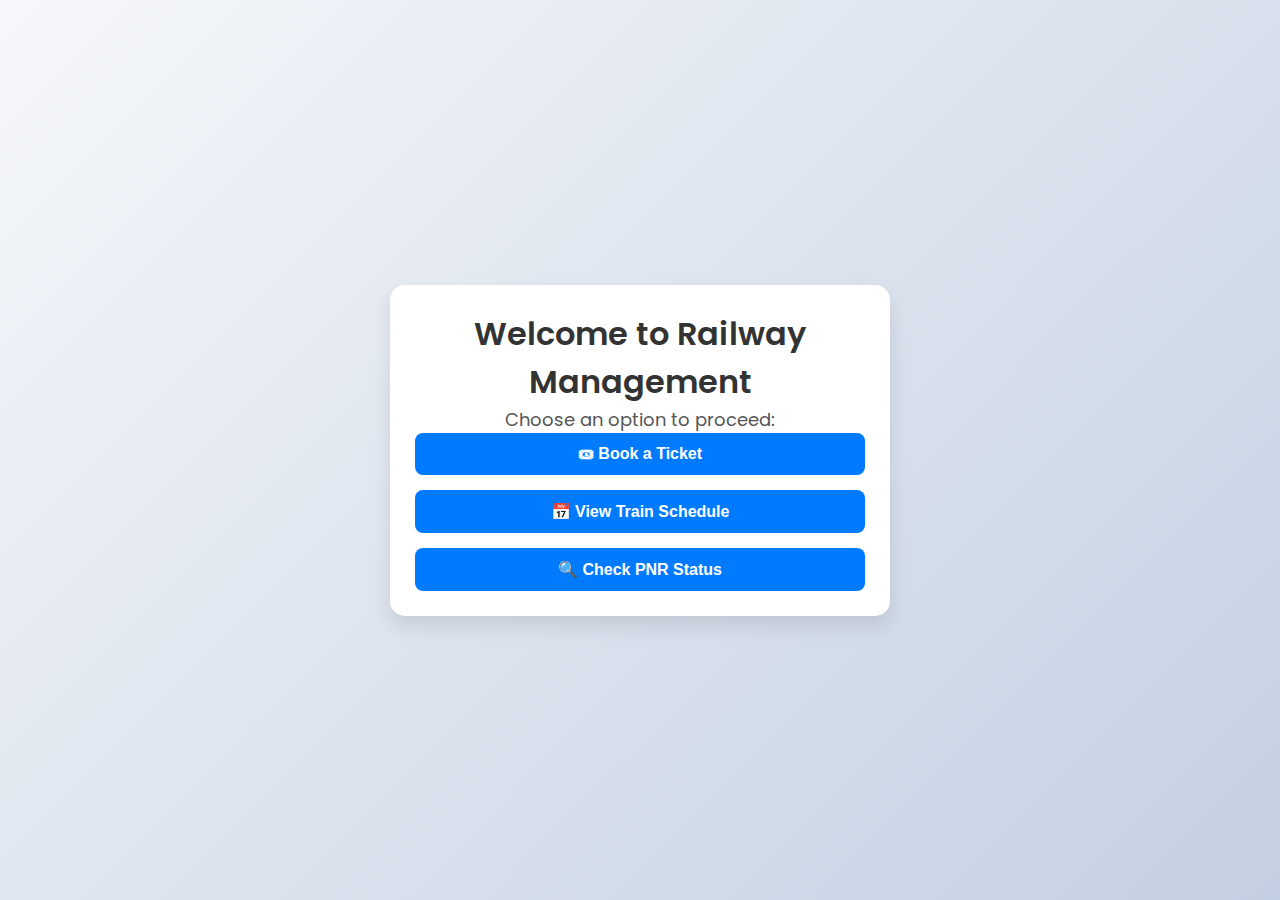
==== index.html @ c77d13b4 "Add files via upload" ====
<!DOCTYPE html>
<html lang="en">
<head>
    <meta charset="UTF-8">
    <meta name="viewport" content="width=device-width, initial-scale=1.0">
    <title>Railway Management</title>
    <link rel="stylesheet" href="style.css">
</head>
<body>
    <div class="container">
        <h1>Welcome to Railway Management</h1>
        <p>Choose an option to proceed:</p>
        
        <div class="options">
            <button onclick="location.href='booking.html'">🎟 Book a Ticket</button>
            <button onclick="location.href='schedule.html'">📅 View Train Schedule</button>
            <button onclick="location.href='pnr.html'">🔍 Check PNR Status</button>
        </div>
    </div>
</body>
</html>
---- style.css ----
@import url('https://fonts.googleapis.com/css2?family=Poppins:wght@300;400;600&display=swap');

* {
    margin: 0;
    padding: 0;
    box-sizing: border-box;
}

body {
    font-family: 'Poppins', sans-serif;
    text-align: center;
    background: linear-gradient(135deg, #f5f7fa, #c3cfe2);
    display: flex;
    justify-content: center;
    align-items: center;
    height: 100vh;
    padding: 20px;
}

.container {
    width: 90%;
    max-width: 500px;
    background: white;
    padding: 25px;
    border-radius: 15px;
    box-shadow: 0px 10px 20px rgba(0, 0, 0, 0.1);
}

h1, h2 {
    font-weight: 600;
    color: #333;
}

p {
    font-size: 18px;
    color: #555;
}

.options {
    display: flex;
    flex-direction: column;
    gap: 15px;
}

button {
    padding: 12px;
    font-size: 16px;
    border: none;
    border-radius: 8px;
    background: #007bff;
    color: white;
    cursor: pointer;
    transition: 0.3s;
    font-weight: 600;
}

button:hover {
    background: #0056b3;
    transform: scale(1.05);
}
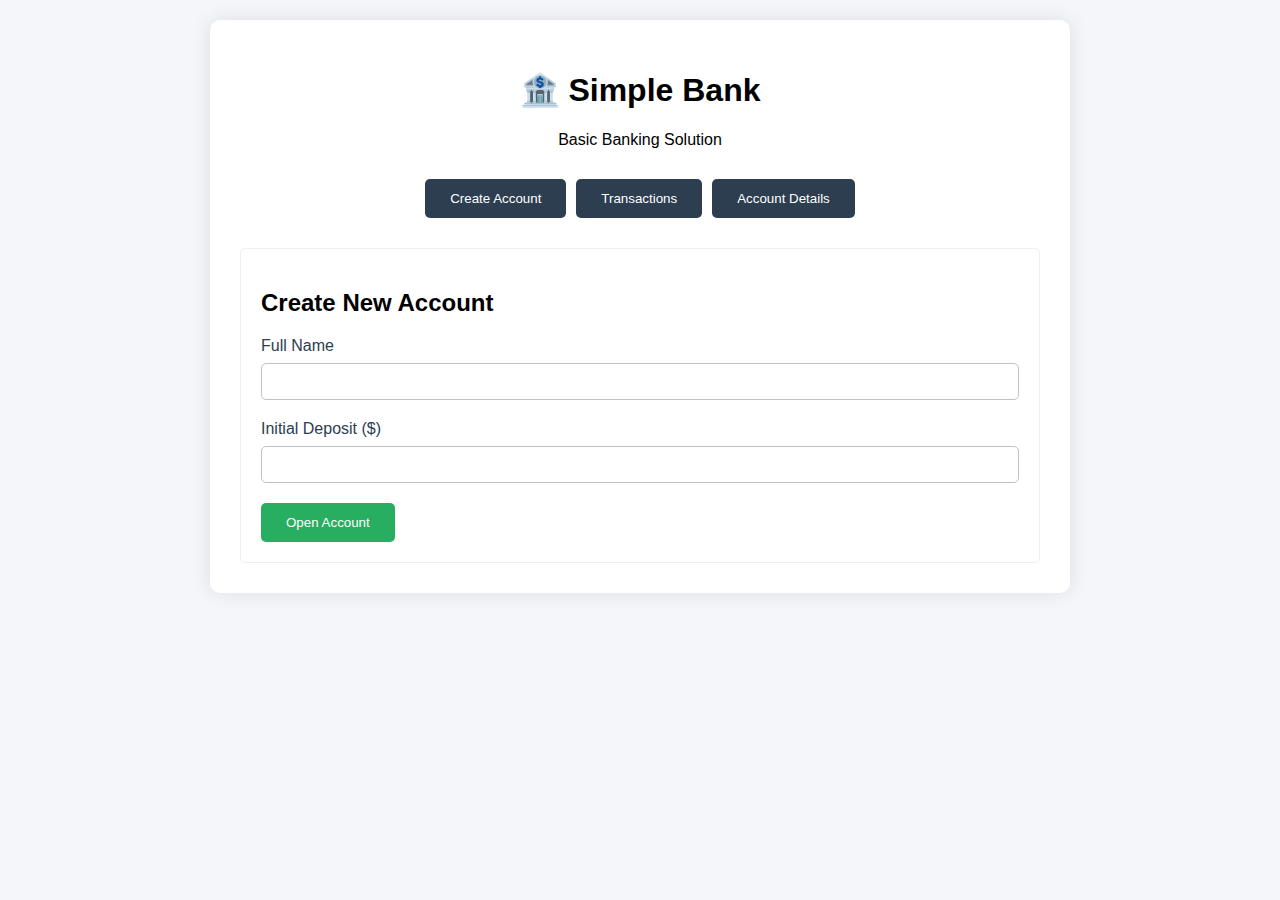
==== commit a0803bda: "bank management new files added 23:10 pm 5-04-2025" ====
--- a/index.html
+++ b/index.html
@@ -3,19 +3,73 @@
 <head>
     <meta charset="UTF-8">
     <meta name="viewport" content="width=device-width, initial-scale=1.0">
-    <title>Railway Management</title>
+    <title>Bank Management System</title>
     <link rel="stylesheet" href="style.css">
 </head>
 <body>
     <div class="container">
-        <h1>Welcome to Railway Management</h1>
-        <p>Choose an option to proceed:</p>
-        
-        <div class="options">
-            <button onclick="location.href='booking.html'">🎟 Book a Ticket</button>
-            <button onclick="location.href='schedule.html'">📅 View Train Schedule</button>
-            <button onclick="location.href='pnr.html'">🔍 Check PNR Status</button>
+        <div class="header">
+            <h1>🏦 Simple Bank</h1>
+            <p>Basic Banking Solution</p>
+        </div>
+
+        <div class="nav">
+            <button class="nav-button" onclick="showSection('create')">Create Account</button>
+            <button class="nav-button" onclick="showSection('transact')">Transactions</button>
+            <button class="nav-button" onclick="showSection('view')">Account Details</button>
+        </div>
+
+        <!-- Create Account Section -->
+        <div id="create" class="section">
+            <h2>Create New Account</h2>
+            <form id="createForm">
+                <div class="form-group">
+                    <label for="fullName">Full Name</label>
+                    <input type="text" id="fullName" required>
+                </div>
+                <div class="form-group">
+                    <label for="initialDeposit">Initial Deposit ($)</label>
+                    <input type="number" id="initialDeposit" required min="50">
+                </div>
+                <button type="button" class="action-button" onclick="createAccount()">Open Account</button>
+            </form>
+            <div id="accountCreated" class="success-message"></div>
+        </div>
+
+        <!-- Transaction Section -->
+        <div id="transact" class="section">
+            <h2>Account Transactions</h2>
+            <form id="transactionForm">
+                <div class="form-group">
+                    <label for="accountNumber">Account Number</label>
+                    <input type="text" id="accountNumber" required>
+                </div>
+                <div class="form-group">
+                    <label for="amount">Amount ($)</label>
+                    <input type="number" id="amount" required min="1">
+                </div>
+                <div class="transaction-buttons">
+                    <button type="button" class="action-button" onclick="handleTransaction('deposit')">Deposit</button>
+                    <button type="button" class="action-button danger" onclick="handleTransaction('withdraw')">Withdraw</button>
+                </div>
+            </form>
+            <div id="transactionResult" class="success-message"></div>
+        </div>
+
+        <!-- View Account Section -->
+        <div id="view" class="section">
+            <h2>Account Information</h2>
+            <form id="viewForm">
+                <div class="form-group">
+                    <label for="viewAccountNumber">Account Number</label>
+                    <input type="text" id="viewAccountNumber" required>
+                </div>
+                <button type="button" class="action-button" onclick="viewAccountDetails()">View Account</button>
+            </form>
+            <div id="accountDetails" class="account-info"></div>
         </div>
     </div>
+
+    <script src="script.js"></script>
 </body>
-</html>
+</html>--- a/style.css
+++ b/style.css
@@ -1,60 +1,124 @@
-@import url('https://fonts.googleapis.com/css2?family=Poppins:wght@300;400;600&display=swap');
+:root {
+    --primary-color: #2c3e50;
+    --secondary-color: #3498db;
+    --success-color: #27ae60;
+    --danger-color: #e74c3c;
+}
 
-* {
+body {
+    font-family: 'Arial', sans-serif;
     margin: 0;
-    padding: 0;
+    padding: 20px;
+    background-color: #f5f6fa;
+}
+
+.container {
+    max-width: 800px;
+    margin: 0 auto;
+    background: white;
+    border-radius: 10px;
+    box-shadow: 0 0 20px rgba(0,0,0,0.1);
+    padding: 30px;
+}
+
+.header {
+    text-align: center;
+    margin-bottom: 30px;
+}
+
+.nav {
+    display: flex;
+    gap: 10px;
+    margin-bottom: 30px;
+    justify-content: center;
+}
+
+.nav-button {
+    padding: 12px 25px;
+    border: none;
+    border-radius: 5px;
+    cursor: pointer;
+    background-color: var(--primary-color);
+    color: white;
+    transition: all 0.3s ease;
+}
+
+.nav-button:hover {
+    background-color: var(--secondary-color);
+}
+
+.section {
+    display: none;
+    padding: 20px;
+    border: 1px solid #ecf0f1;
+    border-radius: 5px;
+    margin-top: 20px;
+}
+
+.section.active {
+    display: block;
+    animation: fadeIn 0.3s ease;
+}
+
+.form-group {
+    margin-bottom: 20px;
+}
+
+label {
+    display: block;
+    margin-bottom: 8px;
+    color: var(--primary-color);
+    font-weight: 500;
+}
+
+input {
+    width: 100%;
+    padding: 10px;
+    border: 1px solid #bdc3c7;
+    border-radius: 5px;
     box-sizing: border-box;
 }
 
-body {
-    font-family: 'Poppins', sans-serif;
-    text-align: center;
-    background: linear-gradient(135deg, #f5f7fa, #c3cfe2);
-    display: flex;
-    justify-content: center;
-    align-items: center;
-    height: 100vh;
-    padding: 20px;
+.action-button {
+    background-color: var(--success-color);
+    color: white;
+    padding: 12px 25px;
+    border: none;
+    border-radius: 5px;
+    cursor: pointer;
+    transition: background-color 0.3s ease;
 }
 
-.container {
-    width: 90%;
-    max-width: 500px;
-    background: white;
-    padding: 25px;
-    border-radius: 15px;
-    box-shadow: 0px 10px 20px rgba(0, 0, 0, 0.1);
+.action-button:hover {
+    background-color: #219a52;
 }
 
-h1, h2 {
-    font-weight: 600;
-    color: #333;
+.action-button.danger {
+    background-color: var(--danger-color);
 }
 
-p {
-    font-size: 18px;
-    color: #555;
+.action-button.danger:hover {
+    background-color: #c0392b;
 }
 
-.options {
-    display: flex;
-    flex-direction: column;
-    gap: 15px;
+.account-info {
+    margin-top: 30px;
+    padding: 20px;
+    background-color: #f8f9fa;
+    border-radius: 5px;
+    border-left: 4px solid var(--secondary-color);
 }
 
-button {
-    padding: 12px;
-    font-size: 16px;
-    border: none;
-    border-radius: 8px;
-    background: #007bff;
-    color: white;
-    cursor: pointer;
-    transition: 0.3s;
-    font-weight: 600;
+.success-message {
+    background-color: #d4edda;
+    color: #155724;
+    padding: 15px;
+    border-radius: 5px;
+    margin-top: 20px;
+    display: none;
 }
 
-button:hover {
-    background: #0056b3;
-    transform: scale(1.05);
-}
+@keyframes fadeIn {
+    from { opacity: 0; transform: translateY(-10px); }
+    to { opacity: 1; transform: translateY(0); }
+}